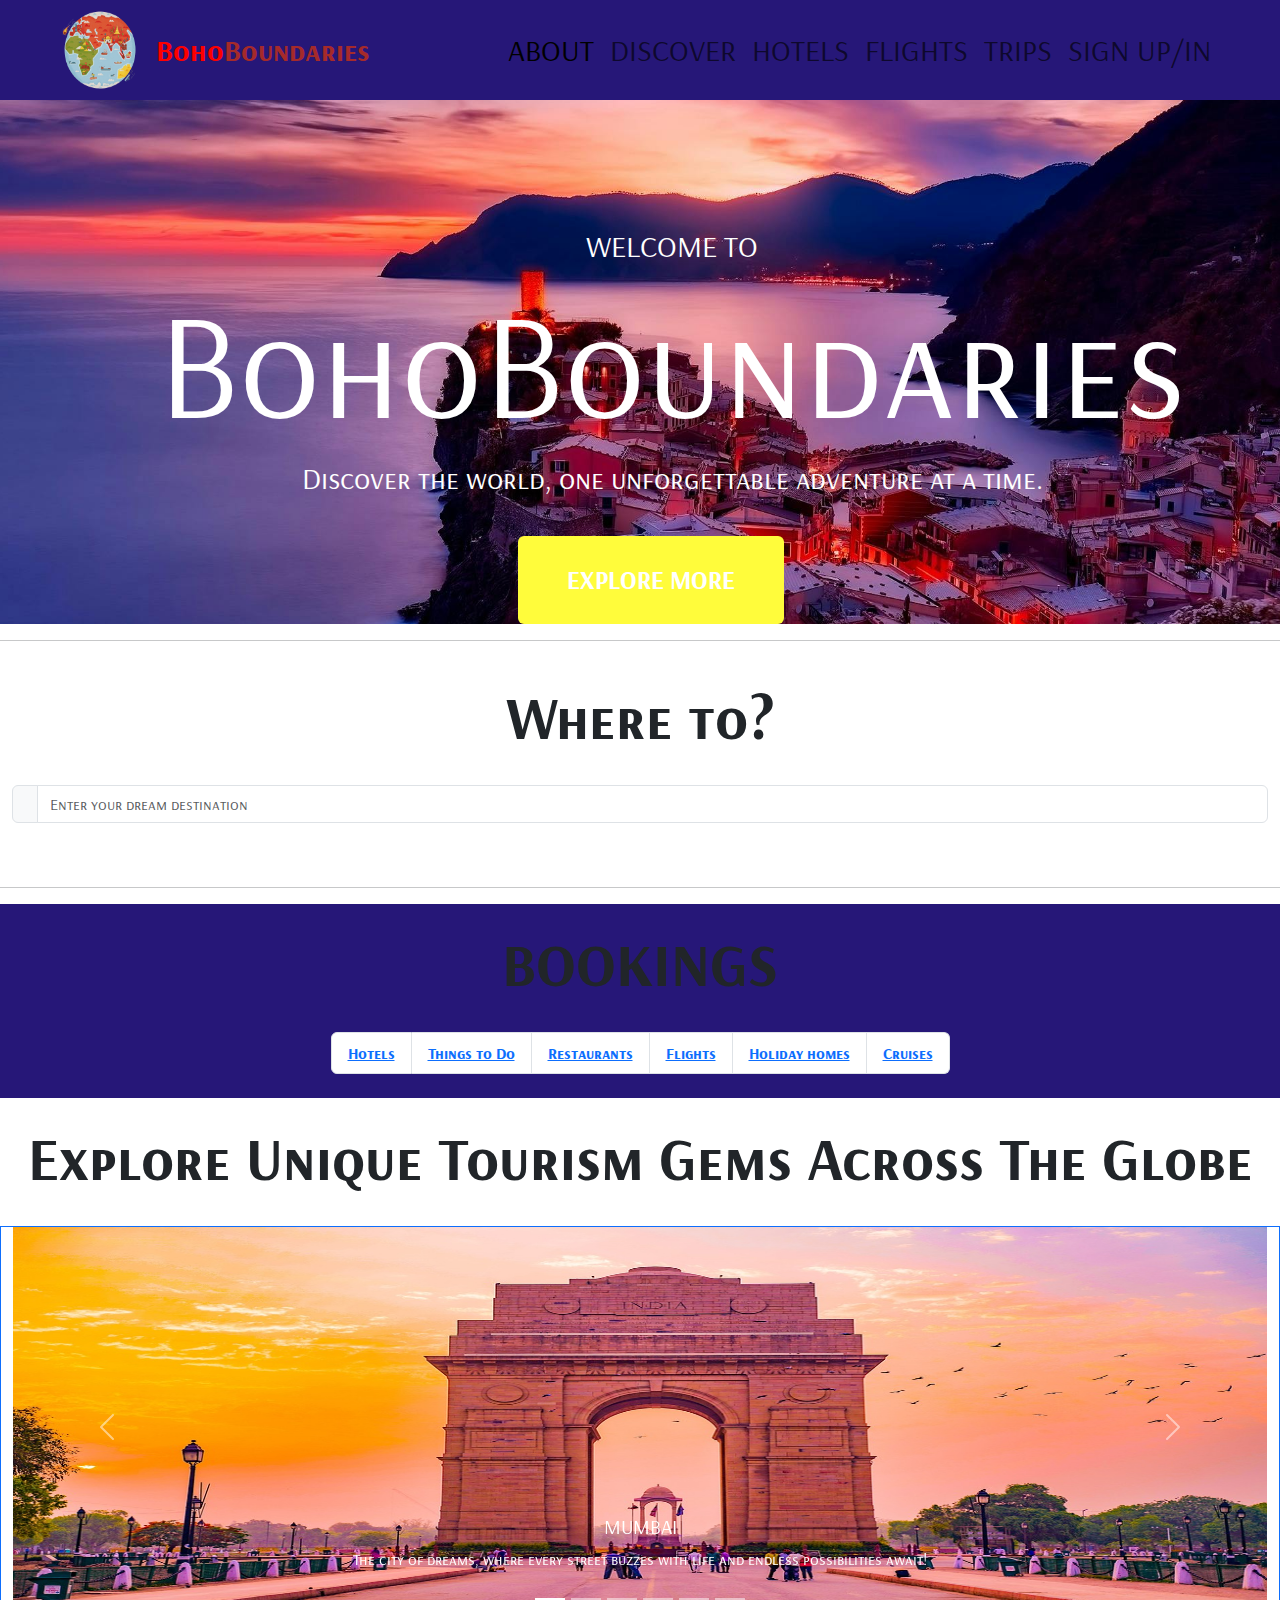
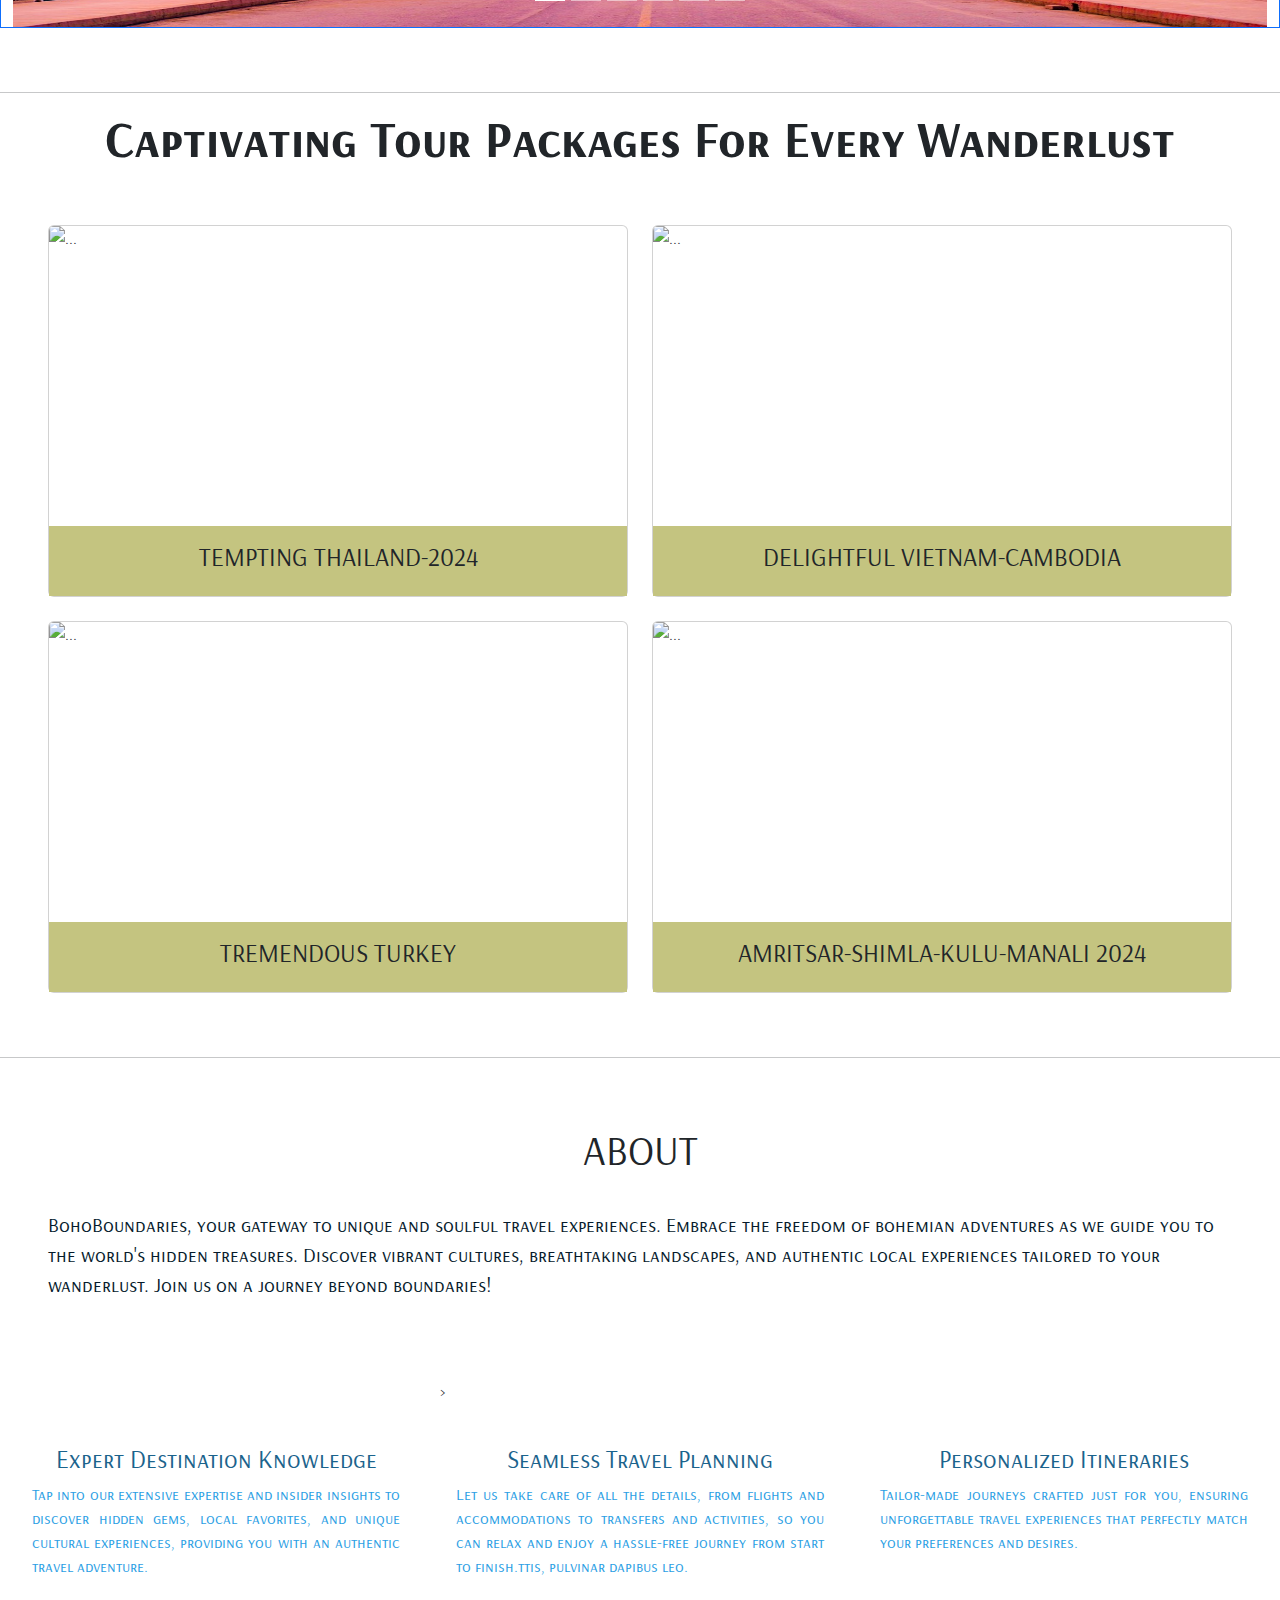
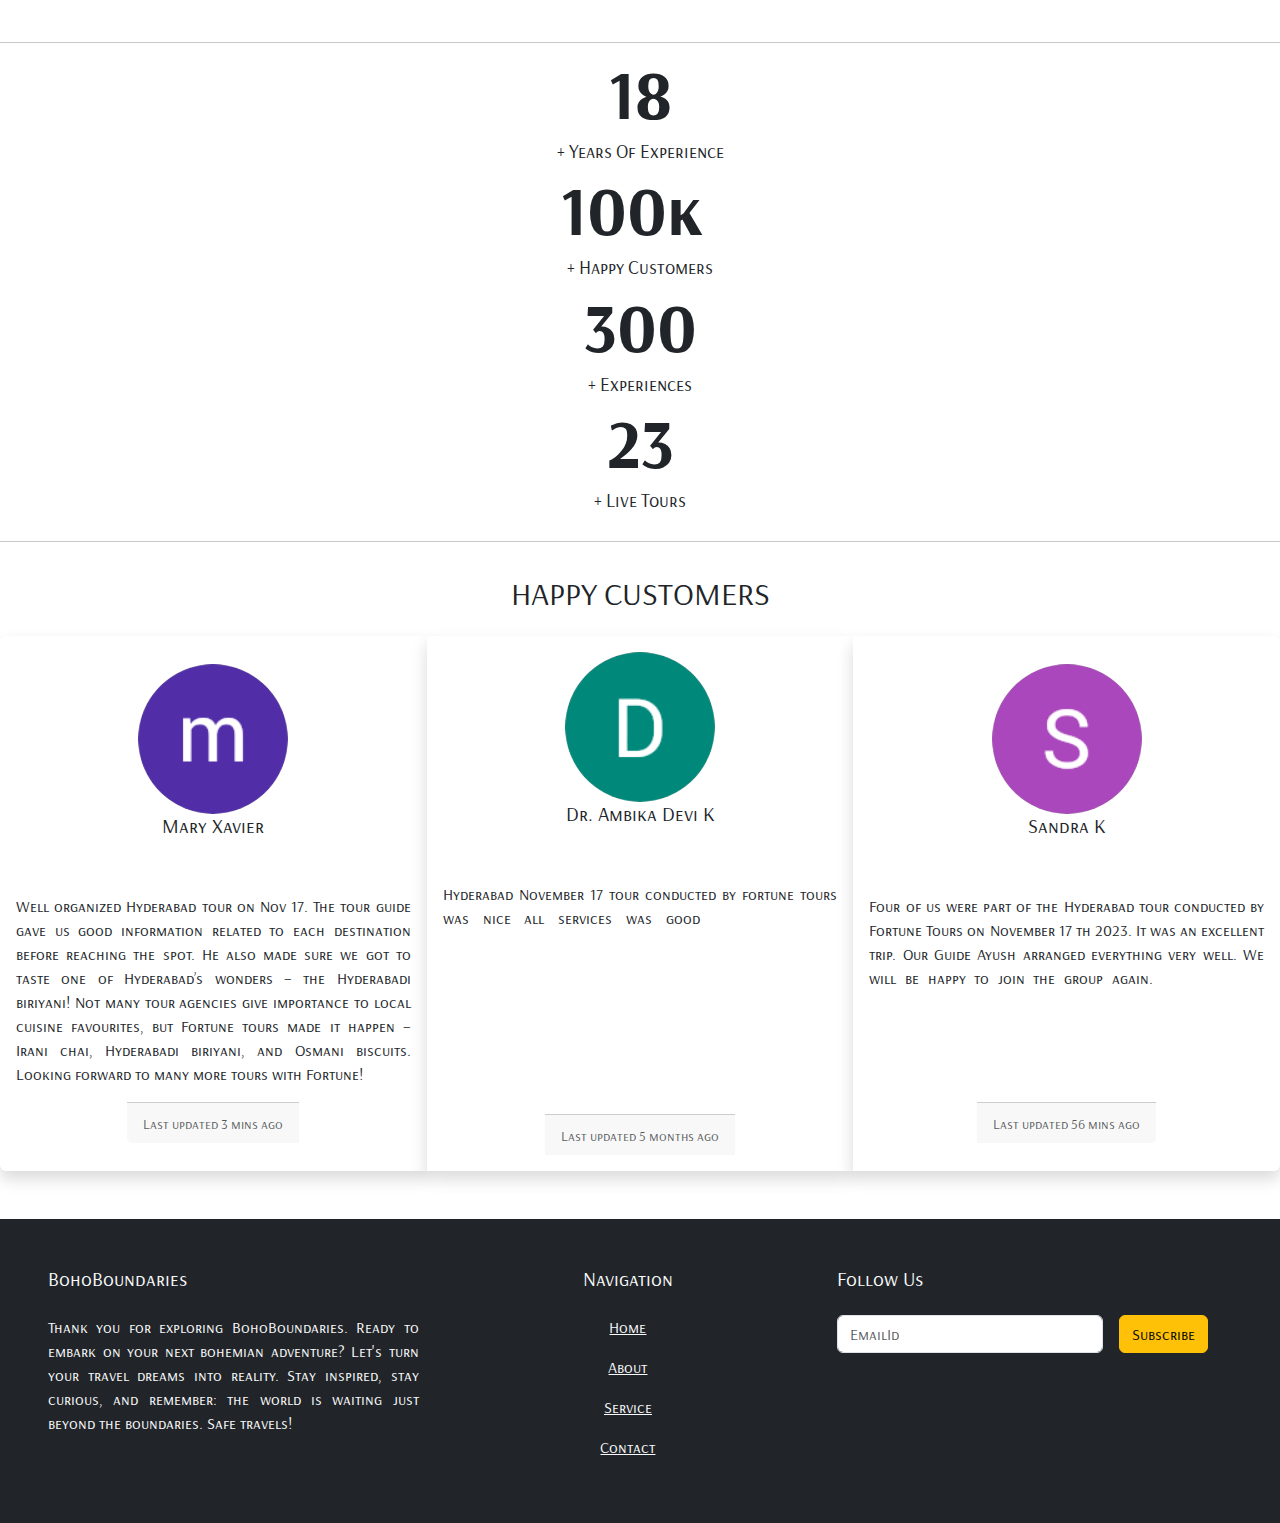
==== index.html @ 8ad917e7 "travelwebsite" ====
<!DOCTYPE html>
<html lang="en">
<head>
    <meta charset="UTF-8">
    <meta name="viewport" content="width=device-width, initial-scale=1.0">
    <title>Boho Boundaries</title>
    <link href="https://cdn.jsdelivr.net/npm/bootstrap@5.3.3/dist/css/bootstrap.min.css" rel="stylesheet" integrity="sha384-QWTKZyjpPEjISv5WaRU9OFeRpok6YctnYmDr5pNlyT2bRjXh0JMhjY6hW+ALEwIH" crossorigin="anonymous">
    <script src="https://cdn.jsdelivr.net/npm/bootstrap@5.3.3/dist/js/bootstrap.bundle.min.js" integrity="sha384-YvpcrYf0tY3lHB60NNkmXc5s9fDVZLESaAA55NDzOxhy9GkcIdslK1eN7N6jIeHz" crossorigin="anonymous"></script>
    <link rel="preconnect" href="https://fonts.googleapis.com">
<link rel="preconnect" href="https://fonts.gstatic.com" crossorigin>
<link href="https://fonts.googleapis.com/css2?family=Arsenal+SC:ital,wght@0,400;0,700;1,400;1,700&family=Kalnia+Glaze:wght@100..700&display=swap" rel="stylesheet">
<link rel="stylesheet" href="https://cdnjs.cloudflare.com/ajax/libs/font-awesome/6.6.0/css/all.min.css" integrity="sha512-Kc323vGBEqzTmouAECnVceyQqyqdsSiqLQISBL29aUW4U/M7pSPA/gEUZQqv1cwx4OnYxTxve5UMg5GT6L4JJg==" crossorigin="anonymous" referrerpolicy="no-referrer" />
    <link rel="stylesheet" href="./style.css">
    <link rel="icon" type="image/x-icon" href="./4-creative-world-map-remake-removebg-preview.png">
</head>
<body>
    <nav id="navbar" style="height: 100px; font-size: 30px; background-color: rgba(25, 10, 112, 0.947); display: flex; justify-content: center;" class="navbar navbar-expand-lg p-5 ml-5">
        <div class="container-fluid">
            <a class="navbar-brand" href="#"><img src="./4-creative-world-map-remake-removebg-preview.png" width="80px" height="80px" alt="no image" id="logo"></a>
          <a class="navbar-brand" href="#"><b style="color: rgb(253, 0, 0); font-size: 30px;">Boho<span style="color: brown;">Boundaries</span></b></a>
          <button class="navbar-toggler" type="button" data-bs-toggle="collapse" data-bs-target="#navbarScroll" aria-controls="navbarScroll" aria-expanded="false" aria-label="Toggle navigation">
            <span class="navbar-toggler-icon"></span>
          </button>
          <div style="color: aliceblue;" class="collapse navbar-collapse" id="navbarScroll">
            <ul class="navbar-nav ms-auto my-2 my-lg-0 navbar-nav-scroll" style="--bs-scroll-height: 100px;">
              <li class="nav-item" style="color: aliceblue;">
                <a class="nav-link active" aria-current="page" href="#">ABOUT</a>
              </li>
              <li class="nav-item">
                <a class="nav-link" href="#">DISCOVER</a>
              </li>
              <li class="nav-item">
                <a class="nav-link" href="#">HOTELS</a>
              </li>
              <li class="nav-item">
                <a class="nav-link" href="#">FLIGHTS</a>
              </li>
              <li class="nav-item">
                <a class="nav-link" href="#">TRIPS</a>
              </li>
              <li class="nav-item">
                <a class="nav-link" href="#">SIGN UP/IN</a>
              </li>
            </ul>
          </div>
        </div>
      </nav>
        <div style="display: flex; justify-content: center;" id="main"><br><br><br><br><br><br><br><br>
            <div id="welcome">
              <h1 style="display: flex; justify-content: center;">WELCOME TO</h1>
               <h2 class="mt-1">BohoBoundaries</h2>
               <h3><p style="font-size: 30px; display: flex; justify-content: center;">Discover the world, one unforgettable adventure at a time.</p></h3><br>
               <button class="btn px-5 py-4" style="border-radius: none; font-size: 25px; color: #ffffff; background-color: #fffc3b;margin-left: 35%;" ><b>EXPLORE MORE</b></button>
            </div> <br><br><br>
      </div><hr>
      <div><br>
        <h1 class="d-flex justify-content-md-center" style="font-size: 60px;"><b>Where to?</b></h1><br>
        <form class="container-fluid">
            <div class="input-group">
              <span class="input-group-text" id="basic-addon1"><i class="fa-solid fa-magnifying-glass"></i></span>
              <input type="text" class="form-control" placeholder="Enter your dream destination" aria-label="Username" aria-describedby="basic-addon1">
            </div>
          </form><br><br>
        </div ><hr>
      <div id="book"><br>
        <h1 class="d-flex justify-content-md-center" style="font-size: 60px; text-decoration: none;"><b>BOOKINGS</b></h1><br>
        <ul class="list-group list-group-horizontal d-flex justify-content-md-center" style="text-decoration: none;">
            <li class="list-group-item" style="text-decoration: none;">
                <i class="fa-solid fa-house"></i><a href="#"><b>  Hotels</b></a>
            </li>
            <li class="list-group-item">
                <i class="fa-solid fa-money-bill"></i><a href="#"><b>  Things to Do</b></a>
            </li>
            <li class="list-group-item">
                <i class="fa-solid fa-utensils"></i><a href="#"><b>  Restaurants</b></a>
            </li>
            <li class="list-group-item">
                <i class="fa-solid fa-plane-circle-check"></i><a href="#"><b>  Flights</b></a>
            </li>
            <li class="list-group-item">
                <i class="fa-solid fa-mug-hot"></i><a href="#"><b>  Holiday homes</b></a>
            </li>
            <li class="list-group-item">
                <i class="fa-solid fa-ship"></i><a href="#"><b>  Cruises</b></a>
            </li>
        </ul>      <br>
      </div>
        <div><br>
            <h1 class="d-flex justify-content-md-center" style="font-size: 60px;"><b>Explore Unique Tourism Gems Across The Globe</b></h1><br>
            <div class="container-fluid border border-primary"> <!-- to remove space we change to ontainer fluid -->
                <div id="carouselExampleCaptions" class="carousel slide" data-bs-ride="carousel">
                  <div class="carousel-indicators">
                    <button type="button" data-bs-target="#carouselExampleCaptions" data-bs-slide-to="0" class="active" aria-current="true" aria-label="Slide 1"></button>
                    <button type="button" data-bs-target="#carouselExampleCaptions" data-bs-slide-to="1" aria-label="Slide 2"></button>
                    <button type="button" data-bs-target="#carouselExampleCaptions" data-bs-slide-to="2" aria-label="Slide 3"></button>
                    <button type="button" data-bs-target="#carouselExampleCaptions" data-bs-slide-to="3" aria-label="Slide 4"></button>
                    <button type="button" data-bs-target="#carouselExampleCaptions" data-bs-slide-to="4" aria-label="Slide 5"></button>
                    <button type="button" data-bs-target="#carouselExampleCaptions" data-bs-slide-to="5" aria-label="Slide 1"></button>
                  </div>
                  <div class="carousel-inner">
                    <div class="carousel-item active">
                      <img src="./nyc.jpg"  alt="no image" width="100%" height="400px">
                      <div class="carousel-caption d-none d-md-block">
                        <h5>NEW YORK CITY</h5>
                        <p>The city that never sleeps, where dreams come true and every street has a story. Explore the iconic skyline, vibrant neighborhoods, and endless possibilities!</p>
                      </div>
                    </div>
                    <div class="carousel-item active">
                        <img src="./taj.jpg"  alt="no image" width="100%" height="400px">
                        <div class="carousel-caption d-none d-md-block">
                          <h5>DELHI</h5>
                          <p>Where history meets modernity, and every corner tells a timeless tale!</p>
                        </div>
                      </div>
                      <div class="carousel-item active">
                        <img src="./gate.jpg"  alt="no image" width="100%" height="400px">
                        <div class="carousel-caption d-none d-md-block">
                          <h5>MUMBAI</h5>
                          <p>The city of dreams, where every street buzzes with life and endless possibilities await!</p>
                        </div>
                      </div>
                    <div class="carousel-item">
                      <img src="./pppp.jpg"  alt="no image" width="100%" height="400px">
                      <div class="carousel-caption d-none d-md-block">
                        <h5>PARIS</h5>
                        <p>The City of Light, where romance, art, and history blend seamlessly. Stroll along the Seine, marvel at iconic landmarks, and savor the charm of every cobblestone street.</p>
                      </div>
                    </div>
                    <div class="carousel-item">
                      <img src="./syyy.webp"  alt="no image" width="100%" height="400px">
                      <div class="carousel-caption d-none d-md-block">
                        <h5>SYDNEY</h5>
                        <p>Where stunning harbor views meet iconic landmarks. Dive into the vibrant culture, pristine beaches, and unforgettable adventures in Australia's dazzling gem!</p>
                      </div>
                    </div>
                  </div>
                  <button class="carousel-control-prev" type="button" data-bs-target="#carouselExampleCaptions" data-bs-slide="prev">
                    <span class="carousel-control-prev-icon" aria-hidden="true"></span>
                    <span class="visually-hidden">Previous</span>
                  </button>
                  <button class="carousel-control-next" type="button" data-bs-target="#carouselExampleCaptions" data-bs-slide="next">
                    <span class="carousel-control-next-icon" aria-hidden="true"></span>
                    <span class="visually-hidden">Next</span>
                  </button>
                </div>
               </div>

        </div><br><br><hr>
        <div>
            <h1 class="d-flex justify-content-md-center" style="font-size: 50px;"><b>Captivating Tour Packages For Every Wanderlust</b></h1>
            <div class="row row-cols-1 row-cols-md-2 g-4 p-5">
                <div class="col">
                  <div class="card">
                    <img src="https://www.travelandleisure.com/thmb/nDDNqO2EctQhiIfZrxeXTF47zhE=/1500x0/filters:no_upscale():max_bytes(150000):strip_icc()/TAL-koh-phi-phi-PLACESTHAILAND1023-09b9d347b3cd4844b4ae19e4e06a9a6d.jpg"  width="100%" height="300px" class="card-img-top" alt="...">
                    <div class="card-body">
                      <h5 class="card-title">TEMPTING THAILAND-2024</h5>
                    </div>
                  </div>
                </div>
                <div class="col">
                  <div class="card">
                    <img src="https://lp-cms-production.imgix.net/2021-04/shutterstockRF_1019924119.jpg"  width="100%" height="300px" class="card-img-top" alt="...">
                    <div class="card-body">
                      <h5 class="card-title">DELIGHTFUL VIETNAM-CAMBODIA</h5>
                      
                    </div>
                  </div>
                </div>
                <div class="col">
                  <div class="card">
                    <img src="https://static.toiimg.com/thumb/msid-102933784,width-748,height-499,resizemode=4,imgsize-149868/.jpg"  width="100%" height="300px" class="card-img-top" alt="...">
                    <div class="card-body">
                      <h5 class="card-title">TREMENDOUS TURKEY</h5>
                    </div>
                  </div>
                </div>
                <div class="col">
                  <div class="card">
                    <img src="https://bharatjourneys.com/wp-content/uploads/2023/02/image-shim-manali.jpg" 
                    width="100%" height="300px" class="card-img-top" alt="...">
                    <div class="card-body">
                      <h5 class="card-title">AMRITSAR-SHIMLA-KULU-MANALI 2024</h5>
                      
                    </div>
                  </div>
                </div>
              </div>
        </div><hr>
        <!-- <div id="us" class="p-5">
            <p style="text-align: justify; font-size: 20px;"><span style="color: rgb(255, 0, 0);font-size: 50px">BohoBoundaries</span>, your gateway to unique and soulful travel experiences. Embrace the freedom of bohemian adventures as we guide you to the world's hidden treasures. Discover vibrant cultures, breathtaking landscapes, and authentic local experiences tailored to your wanderlust. Join us on a journey beyond boundaries!</p>
        </div> -->
        <div class="container-dark d-flex justify-content-center align-items-center">
            <div class="row p-5" id="about">
              <h1 class="mt-1 d-flex justify-content-center align-items-center">ABOUT</h1>
              <div id="hr" class="mt-1"></div>
              <p class="mt-4 d-flex justify-content-center align-items-center" style="font-size: 20px; color: #061b2c;">BohoBoundaries</span>, your gateway to unique and soulful travel experiences. Embrace the freedom of bohemian adventures as we guide you to the world's hidden treasures. Discover vibrant cultures, breathtaking landscapes, and authentic local experiences tailored to your wanderlust. Join us on a journey beyond boundaries!</p><br><br>
            </div>
          </div>
        </div>
        <div>
            <div class="row row-cols-1 row-cols-md-3 g-4 p-3">
                <div class="col">
                  <div class="card h-100" style="border: none;">
                    <i class="fa-solid fa-book fa-2xl" style="color: #74C0FC; display: flex;justify-content: center;"></i><br><br>
                    <div class="card-bodyy p-3">
                      <h5 class="card-titlee">Expert Destination Knowledge</h5>
                      <p class="card-textt">Tap into our extensive expertise and insider insights to discover hidden gems, local favorites, and unique cultural experiences, providing you with an authentic travel adventure.                      </p>
                    </div>
                  </div>
                </div>
                <div class="col">
                  <div class="card h-100" style="border: none;">
                    <i class="fa-solid fa-pencil fa-2xl" style="display: flex;justify-content: center; color: #74C0FC;"></i>><br><br>
                    <div class="card-bodyy p-3">
                      <h5 class="card-titlee">Seamless Travel Planning</h5>
                      <p class="card-textt">Let us take care of all the details, from flights and accommodations to transfers and activities, so you can relax and enjoy a hassle-free journey from start to finish.ttis, pulvinar dapibus leo.</p>
                    </div>
                  </div>
                </div>
                <div class="col">
                  <div class="card h-100" style="border: none;">
                    <i class="fa-regular fa-star fa-2xl" style="display: flex;justify-content: center; color: #74C0FC;"></i><br><br>
                    <div class="card-bodyy p-3">
                      <h5 class="card-titlee">Personalized Itineraries</h5>
                      <p class="card-textt">Tailor-made journeys crafted just for you, ensuring unforgettable travel experiences that perfectly match your preferences and desires.                      </p>
                    </div>
                  </div>
                </div>
              </div>
        </div><hr>
    <!--  -->
    <section style="display: block;text-align: left;" class="elementor-section elementor-top-section elementor-element elementor-element-547d1958 elementor-section-full_width elementor-section-height-default elementor-section-height-default animated fadeIn" data-id="547d1958" data-element_type="section" data-settings="{&quot;background_background&quot;:&quot;classic&quot;,&quot;animation&quot;:&quot;fadeIn&quot;}">
        <div class="elementor-background-overlay"></div>
        <div class="elementor-container elementor-column-gap-default">
<div class="elementor-column elementor-col-25 elementor-top-column elementor-element elementor-element-397b9039" data-id="397b9039" data-element_type="column">
<div class="elementor-widget-wrap elementor-element-populated">
            <div class="elementor-element elementor-element-5289022d elementor-widget elementor-widget-counter" data-id="5289022d" data-element_type="widget" data-widget_type="counter.default">
<div class="elementor-widget-container">
<style>/*! elementor - v3.12.2 - 23-04-2023 */
.elementor-counter .elementor-counter-number-wrapper{display:flex;font-size:69px;font-weight:600;line-height:1}.elementor-counter .elementor-counter-number-prefix,.elementor-counter .elementor-counter-number-suffix{flex-grow:1;white-space:pre-wrap}.elementor-counter .elementor-counter-number-prefix{text-align:right}.elementor-counter .elementor-counter-number-suffix{text-align:left}.elementor-counter .elementor-counter-title{text-align:center;font-size:19px;font-weight:400;line-height:2.5}</style>		<div class="elementor-counter">
<div class="elementor-counter-number-wrapper">
<span class="elementor-counter-number-prefix"></span>
<span class="elementor-counter-number" data-duration="2000" data-to-value="18" data-from-value="0" data-delimiter=",">18</span>
<span class="elementor-counter-number-suffix"></span>
</div>
        <div class="elementor-counter-title"> + Years Of Experience</div>
</div>
</div>
</div>
</div>
</div>
<div class="elementor-column elementor-col-25 elementor-top-column elementor-element elementor-element-2569a2c6" data-id="2569a2c6" data-element_type="column">
<div class="elementor-widget-wrap elementor-element-populated">
            <div class="elementor-element elementor-element-1f5753e9 elementor-widget elementor-widget-counter" data-id="1f5753e9" data-element_type="widget" data-widget_type="counter.default">
<div class="elementor-widget-container">
<div class="elementor-counter">
<div class="elementor-counter-number-wrapper">
<span class="elementor-counter-number-prefix"></span>
<span class="elementor-counter-number" data-duration="2000" data-to-value="100" data-from-value="0" data-delimiter=",">100</span>
<span class="elementor-counter-number-suffix">k </span>
</div>
        <div class="elementor-counter-title">+ Happy Customers</div>
</div>
</div>
</div>
</div>
</div>
<div class="elementor-column elementor-col-25 elementor-top-column elementor-element elementor-element-59760e5c" data-id="59760e5c" data-element_type="column">
<div class="elementor-widget-wrap elementor-element-populated">
            <div class="elementor-element elementor-element-2983e9ac elementor-widget elementor-widget-counter" data-id="2983e9ac" data-element_type="widget" data-widget_type="counter.default">
<div class="elementor-widget-container">
<div class="elementor-counter">
<div class="elementor-counter-number-wrapper">
<span class="elementor-counter-number-prefix"></span>
<span class="elementor-counter-number" data-duration="2000" data-to-value="300" data-from-value="0" data-delimiter=",">300</span>
<span class="elementor-counter-number-suffix"></span>
</div>
        <div class="elementor-counter-title">+ Experiences</div>
</div>
</div>
</div>
</div>
</div>
<div class="elementor-column elementor-col-25 elementor-top-column elementor-element elementor-element-aa833bf" data-id="aa833bf" data-element_type="column">
<div class="elementor-widget-wrap elementor-element-populated">
            <div class="elementor-element elementor-element-6d8680a elementor-widget elementor-widget-counter" data-id="6d8680a" data-element_type="widget" data-widget_type="counter.default">
<div class="elementor-widget-container">
<div class="elementor-counter">
<div class="elementor-counter-number-wrapper">
<span class="elementor-counter-number-prefix"></span>
<span class="elementor-counter-number" data-duration="2000" data-to-value="23" data-from-value="0" data-delimiter=",">23</span>
<span class="elementor-counter-number-suffix"></span>
</div>
        <div class="elementor-counter-title">+ Live Tours</div>
</div>
</div>
</div>
</div>
</div>
        </div>
</section>
<div></div><hr>
<h2 class="elementor-heading-title elementor-size-default d-flex justify-content-md-center p-3">HAPPY CUSTOMERS</h2>		</div>
<div class="card-group">
    <div class="card shadow d-flex justify-content-center align-items-center p-3" style="border: none;">
      <img src="./unnamed(2).png" class=" rounded-circle" alt="no image" width="150px" height="150px" class="card-img-top" alt="...">
      <div class="card-bodyyy">
        <h5 class="card-titleee d-flex justify-content-center align-items-center">Mary Xavier</h5><br>
        <div class="d-flex justify-content-center align-items-center">
            <span class="fa fa-star fa-xl checked"></span>
            <span class="fa fa-star fa-xl checked"></span>
            <span class="fa fa-star fa-xl checked"></span>
            <span class="fa fa-star fa-xl checked"></span>
            <span class="fa fa-star fa-xl checked"></span>
        </div><br>
        <p class="card-texttt">Well organized Hyderabad tour on Nov 17. The tour guide gave us good information related to each destination before reaching the spot. He also made sure we got to taste one of Hyderabad’s wonders – the Hyderabadi biriyani! Not many tour agencies give importance to local cuisine favourites, but Fortune tours made it happen – Irani chai, Hyderabadi biriyani, and Osmani biscuits. Looking forward to many more tours with Fortune!</p>
      </div>
      <div class="card-footer">
        <small class="text-body-secondary">Last updated 3 mins ago</small>
      </div>
    </div>
    <div class="card shadow d-flex justify-content-center align-items-center p-3" style="border: none;">
        <img src="./unnamed(5).png" class=" rounded-circle" alt="no image" width="150px" height="150px" class="card-img-top" alt="...">
      <div class="card-bodyyy">
        <h5 class="card-titleee d-flex justify-content-center align-items-center">Dr. Ambika Devi K</h5><br>
        <div class="d-flex justify-content-center align-items-center">
            <span class="fa fa-star fa-xl checked"></span>
            <span class="fa fa-star fa-xl checked"></span>
            <span class="fa fa-star fa-xl checked"></span>
            <span class="fa fa-star fa-xl checked"></span>
            <span class="fa fa-star fa-xl "></span>
        </div><br>
        <p class="card-texttt">Hyderabad November 17 tour conducted by fortune tours was nice all services was good <span style="color: white;"> related to each destination before reaching the spot. He also made sure we got to taste one of Hyderabad’s wonders – the Hyderabadi biriyani! Not many tour agencies give importance to local cuisine favourites, but Fortune tours made it happen – Irani chai, Hyderabadi biriyani, and Osmani biscuits. Looking forward to many more tours with Fortune!</span></p>
      </div>
      <div class="card-footer">
        <small class="text-body-secondary">Last updated 5 months ago</small>
      </div>
    </div>
    <div class="card shadow d-flex justify-content-center align-items-center p-3" style="border: none;" >
        <img src="./unnamed(7).png" class=" rounded-circle" alt="no image" width="150px" height="150px" class="card-img-top" alt="...">
      <div class="card-bodyyy">
        <h5 class="card-titleee d-flex justify-content-center align-items-center">Sandra K</h5><br>
        <div class="d-flex justify-content-center align-items-center">
            <span class="fa fa-star fa-xl checked"></span>
            <span class="fa fa-star fa-xl checked"></span>
            <span class="fa fa-star fa-xl checked"></span>
            <span class="fa fa-star fa-xl checked"></span>
            <span class="fa fa-star fa-xl checked"></span>
        </div><br>
        <p>Four of us were part of the Hyderabad tour conducted by Fortune Tours on November 17 th 2023. It was an excellent trip. Our Guide Ayush arranged everything very well. We will be happy to join the group again.<span style="color: white;">  of Hyderabad’s jllhgnmm,, wonders – the Hyderabadi biriyani! Not manyvhhfgrbnhgnmmkklkkkkk tour kkkhgkkkkkkkkkkkkkagenciennnnnns give mmmmmmimportance </span></p>
      </div>
      <div class="card-footer">
        <small class="text-body-secondary">Last updated 56 mins ago</small>
      </div>
    </div>
  </div>
  <footer class="bg-dark mt-5 p-5 text-light">
    <div class="row w-100">
      <div class="col-4 ">
        <h5>BohoBoundaries</h5>
        <p style="text-align: justify;" class="mt-4">Thank you for exploring BohoBoundaries. Ready to embark on your next bohemian adventure? Let's turn your travel dreams into reality. Stay inspired, stay curious, and remember: the world is waiting just beyond the boundaries. Safe travels!</p>
      </div>
      <div class="col-md-4 justify-content-center d-md-flex"> 
        <div>
          <h5 class="mt-5 mt-md-0">Navigation</h5>
          <p class="mt-4 text-center"><a href="" class="text-light">Home</a></p>
          <p class="text-center"><a href=""class="text-light">About</a></p>
          <p class="text-center"><a href=""class="text-light">Service</a></p>
          <p class="text-center"><a href=""class="text-light">Contact</a></p> 
        </div>                                 
      </div>
      <div class="col-md-4">
        <h5 class="mt-5 mt-md-0">Follow Us</h5>
        <div class="d-flex mt-4">
          <input type="email" placeholder="EmailId" class="form-control w-75">
          <button class="btn btn-warning ms-3">Subscribe</button>
        </div>
        <div class="d-flex mt-4 justify-content-around">  <!-- from bootstrap to align with spaces -->
          <i class="fa-brands fa-facebook-f fa-2x"></i>
        <i class="fa-brands fa-instagram fa-2x"></i>
        <i class="fa-brands fa-x-twitter fa-2x"></i>
        </div>
      </div>

    </div>
   </footer>
</body>
</html>
---- style.css ----
:root{
    --x:yellow /* to give theme */
}
#navbar{
    justify-content: space-between;
    align-items: center;
}
@media(max-width:600px){
    #welcome h1{
        font-size: 20px;
    }
    #welcome h2{
        font-size: 50px;
    }
    #welcome h3{
        font-size: 50px;
    }
    .nav-item{
        display: block;
        width: 100%;
    }
    .nav-item li{
        display: none;
    }
    #main{
        display: none;
    }
    #welcome{
        display: none;
    }
    #input-group{
        display: none;
    }
    .list-group-item{
        display: block;
        width: 100%;
    }
    #us{
        display: block;
        width: 100%;
    }

}
*{
    font-family: "Arsenal SC", sans-serif;
    margin: 0px;
    padding: 0px;
}
#main{
    background-image: url(./pexels-pixabay-531602.jpg);
    /* height: 100vh; */
    background-repeat: no-repeat;
    background-size: cover;
    background-position: center;
    background-attachment: fixed;
    
}
#welcome{
    padding-top: 10%;
    padding-left: 5%;
}
#welcome h1{
    color: white;
    font-size: 30px;
}
#welcome h2{
    color: white;
    font-size: 150px;
}
#welcome h3{
    color: white;
    font-size: 100px;
}
.card-title{
    font-size: 25px;
    text-align: center;
}
.card-body{
    background-color: rgb(196, 196, 128);
}
#book{
    background-color:  rgba(25, 10, 112, 0.947);
}
#us{
    display: flex;
    justify-content: center;
    

}
.card-titlee{
    font-size: 25px;
    text-align: center;
}
.card-bodyy{
    background-color: rgb(255, 255, 255);
    text-align: justify; 
}
.card-titlee{
    color: #1b638c;
}
.card-textt{
    color: #2ca0e4;
}
.card-bodyyy{
    background-color: rgb(255, 255, 255);
    text-align: justify; 
}
.ti-star f{
    color: #ffc800;
}
.checked{
    color: orange;
}
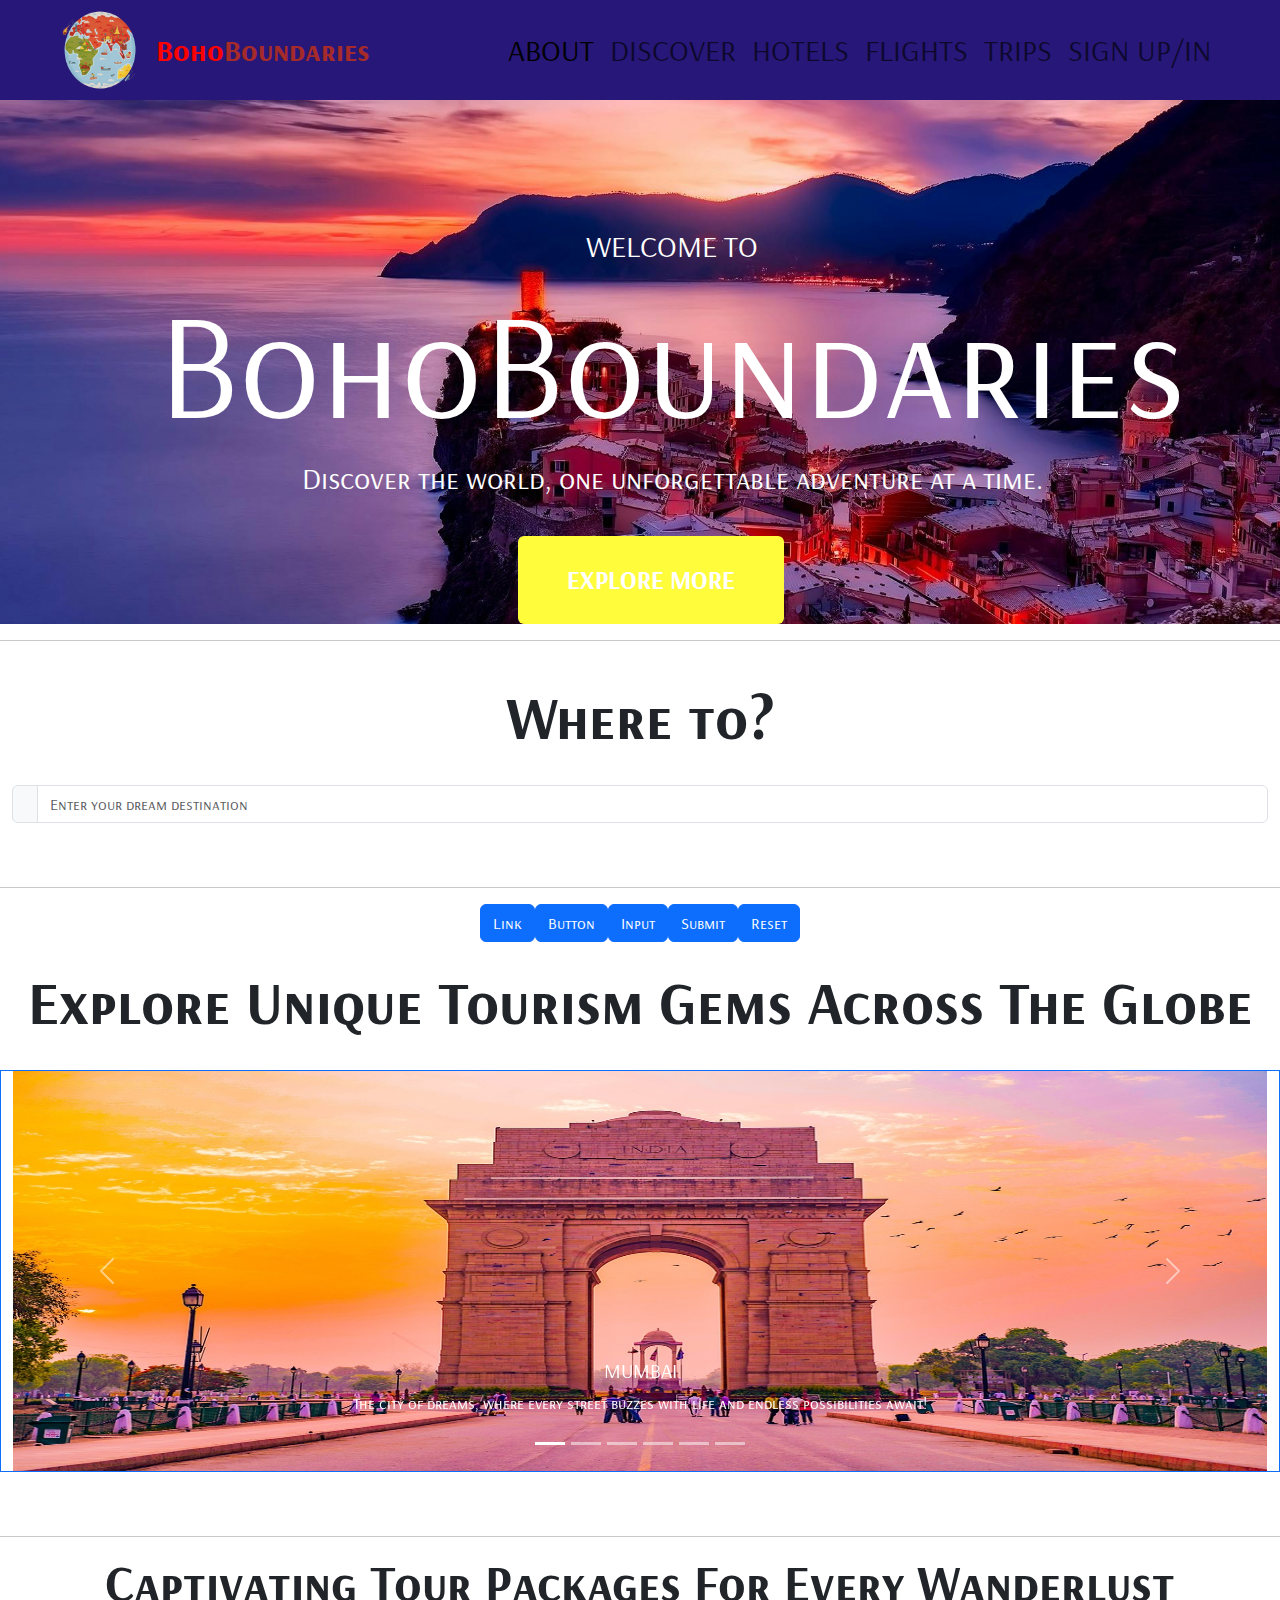
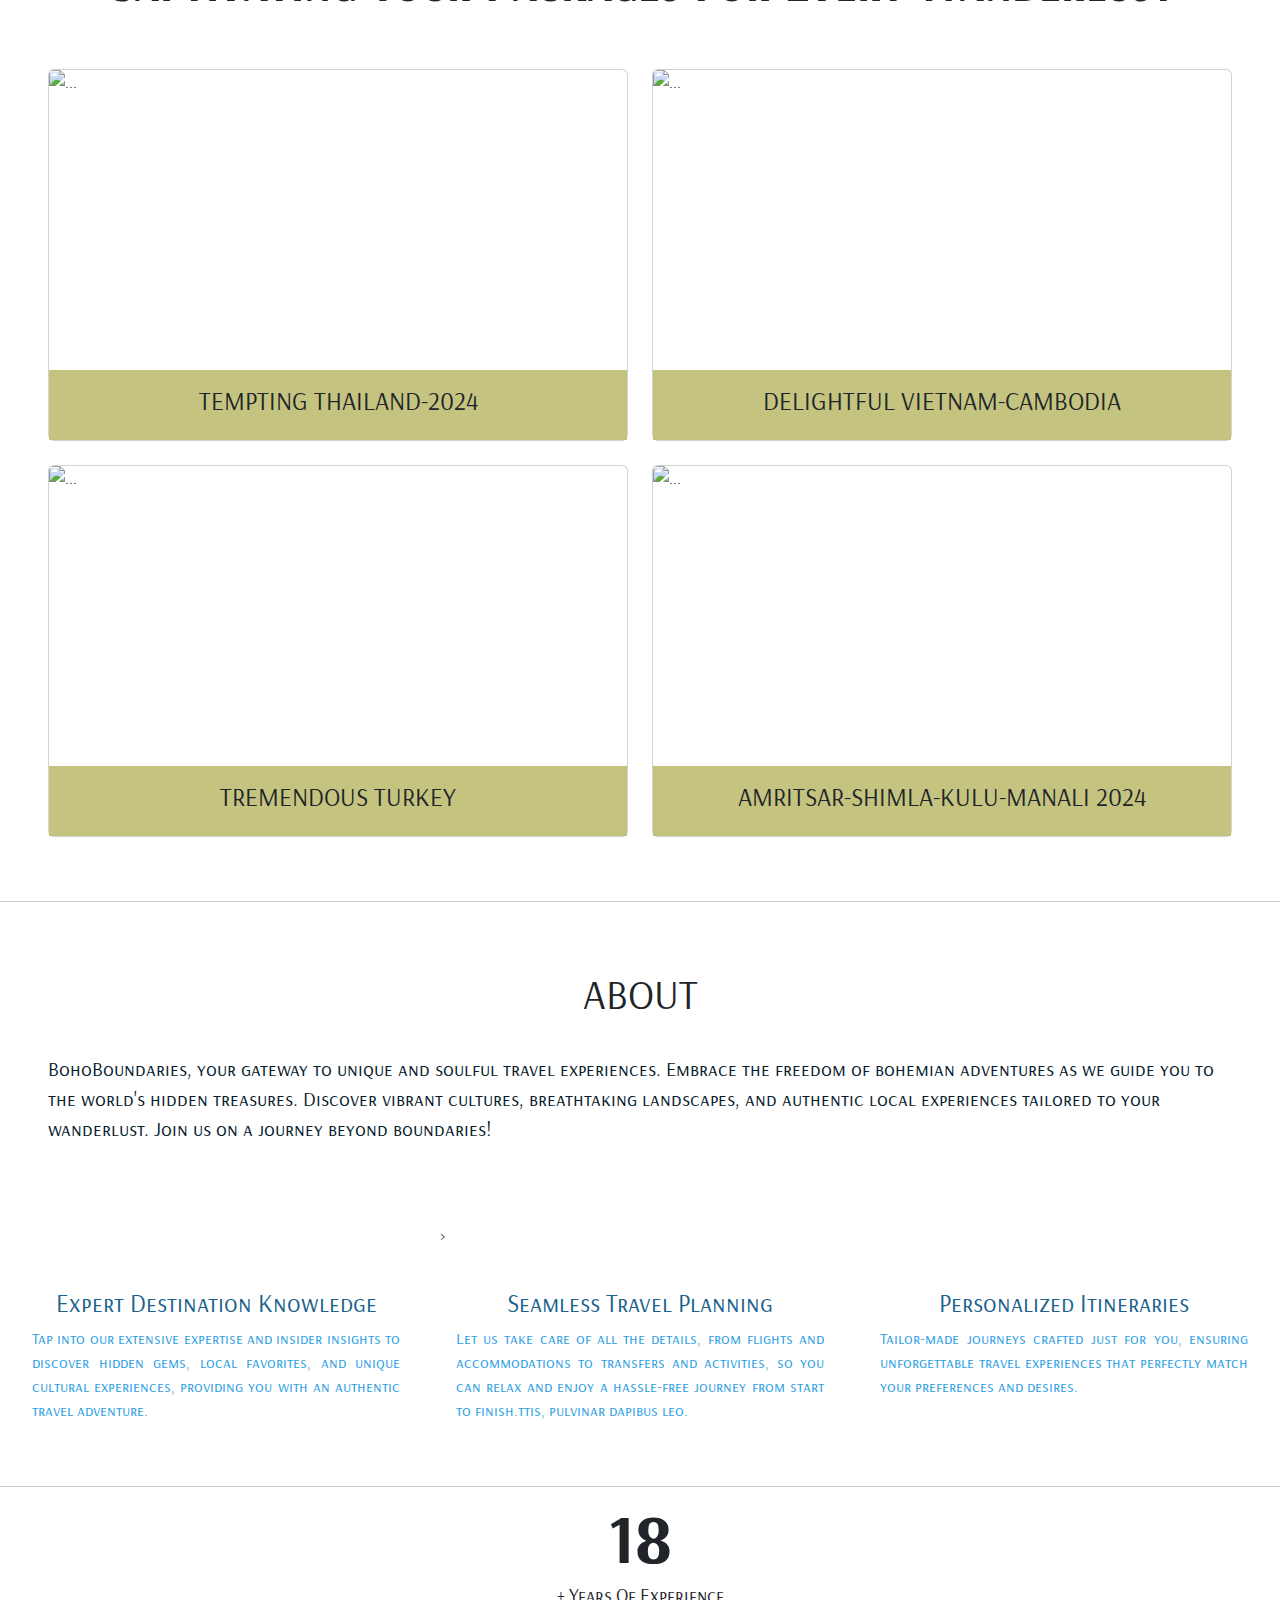
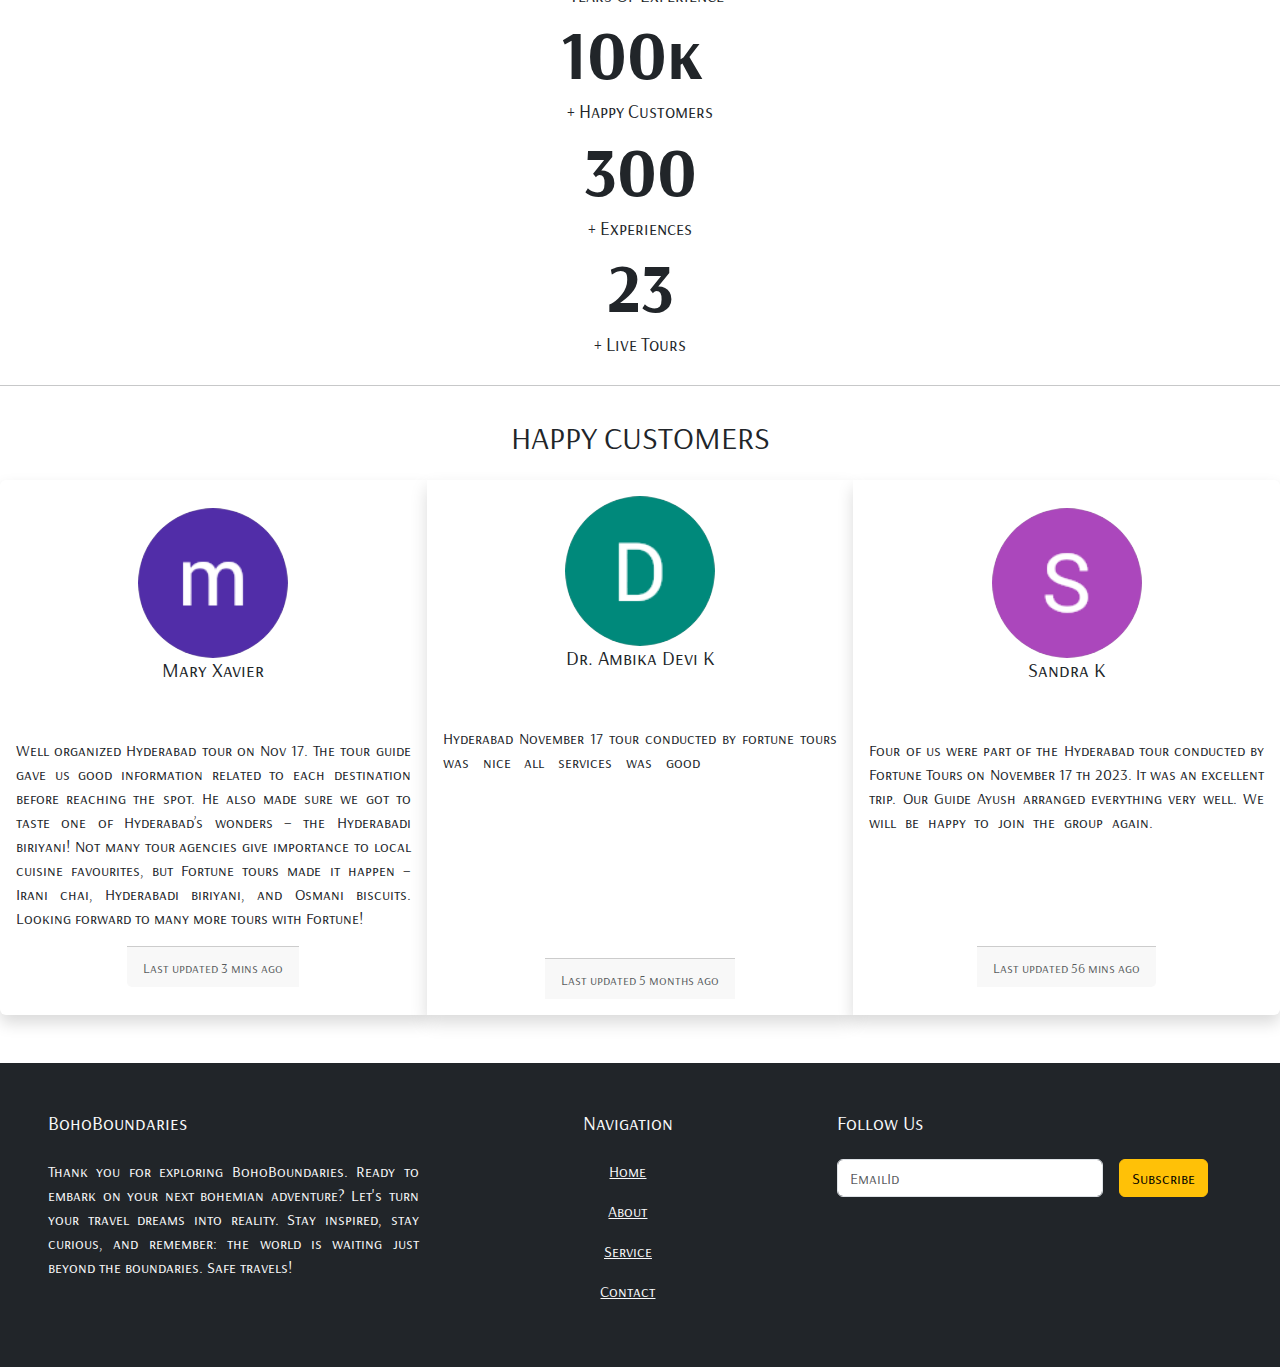
==== commit deb88d54: "travelwebsite" ====
--- a/index.html
+++ b/index.html
@@ -62,7 +62,14 @@
             </div>
           </form><br><br>
         </div ><hr>
-      <div id="book"><br>
+        <div style="display: flex;justify-content: center;">
+            <a class="btn btn-primary" href="#" role="button">Link</a>
+<button class="btn btn-primary" type="submit">Button</button>
+<input class="btn btn-primary" type="button" value="Input">
+<input class="btn btn-primary" type="submit" value="Submit">
+<input class="btn btn-primary" type="reset" value="Reset">
+        </div>
+      <!-- <div class="book"><br>
         <h1 class="d-flex justify-content-md-center" style="font-size: 60px; text-decoration: none;"><b>BOOKINGS</b></h1><br>
         <ul class="list-group list-group-horizontal d-flex justify-content-md-center" style="text-decoration: none;">
             <li class="list-group-item" style="text-decoration: none;">
@@ -84,7 +91,7 @@
                 <i class="fa-solid fa-ship"></i><a href="#"><b>  Cruises</b></a>
             </li>
         </ul>      <br>
-      </div>
+      </div> -->
         <div><br>
             <h1 class="d-flex justify-content-md-center" style="font-size: 60px;"><b>Explore Unique Tourism Gems Across The Globe</b></h1><br>
             <div class="container-fluid border border-primary"> <!-- to remove space we change to ontainer fluid -->
--- a/style.css
+++ b/style.css
@@ -5,7 +5,7 @@
     justify-content: space-between;
     align-items: center;
 }
-@media(max-width:600px){
+@media(max-width:992px){
     #welcome h1{
         font-size: 20px;
     }
@@ -31,9 +31,8 @@
     #input-group{
         display: none;
     }
-    .list-group-item{
-        display: block;
-        width: 100%;
+    .book li{
+       display: none;
     }
     #us{
         display: block;
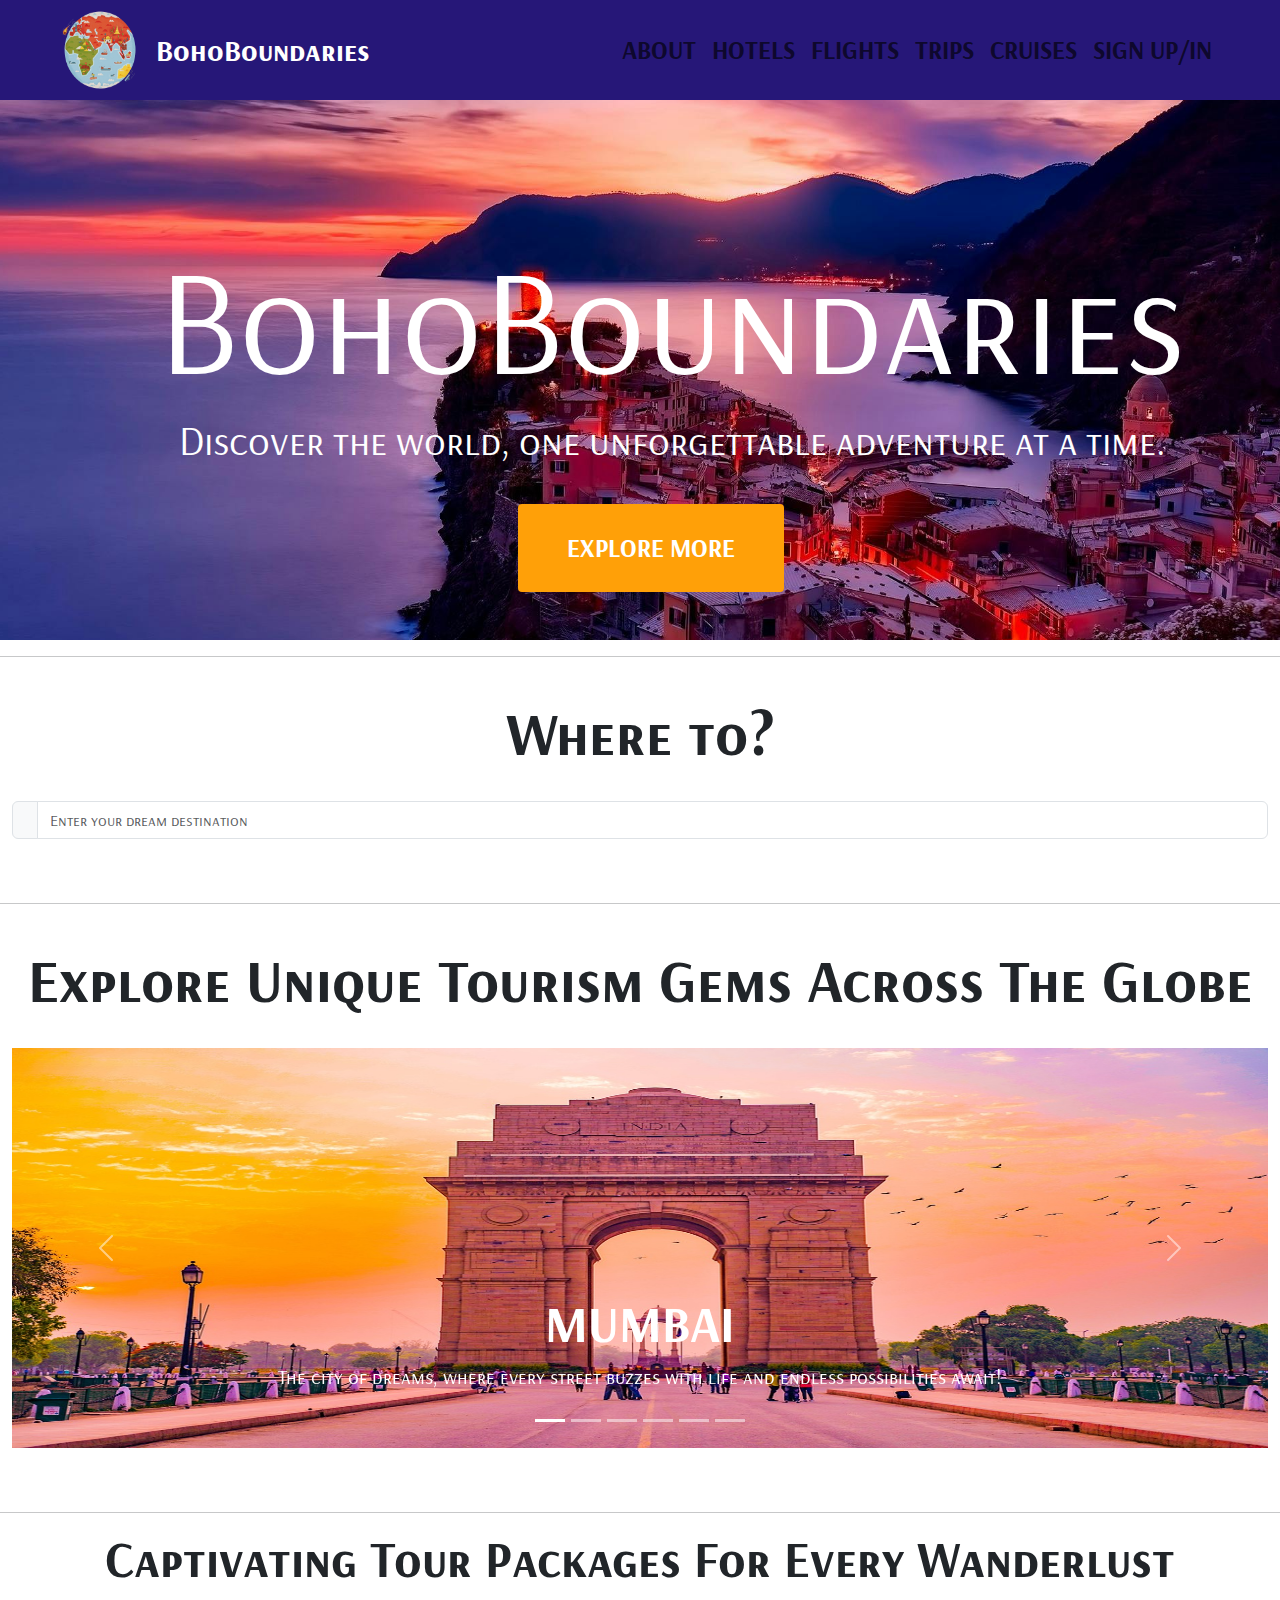
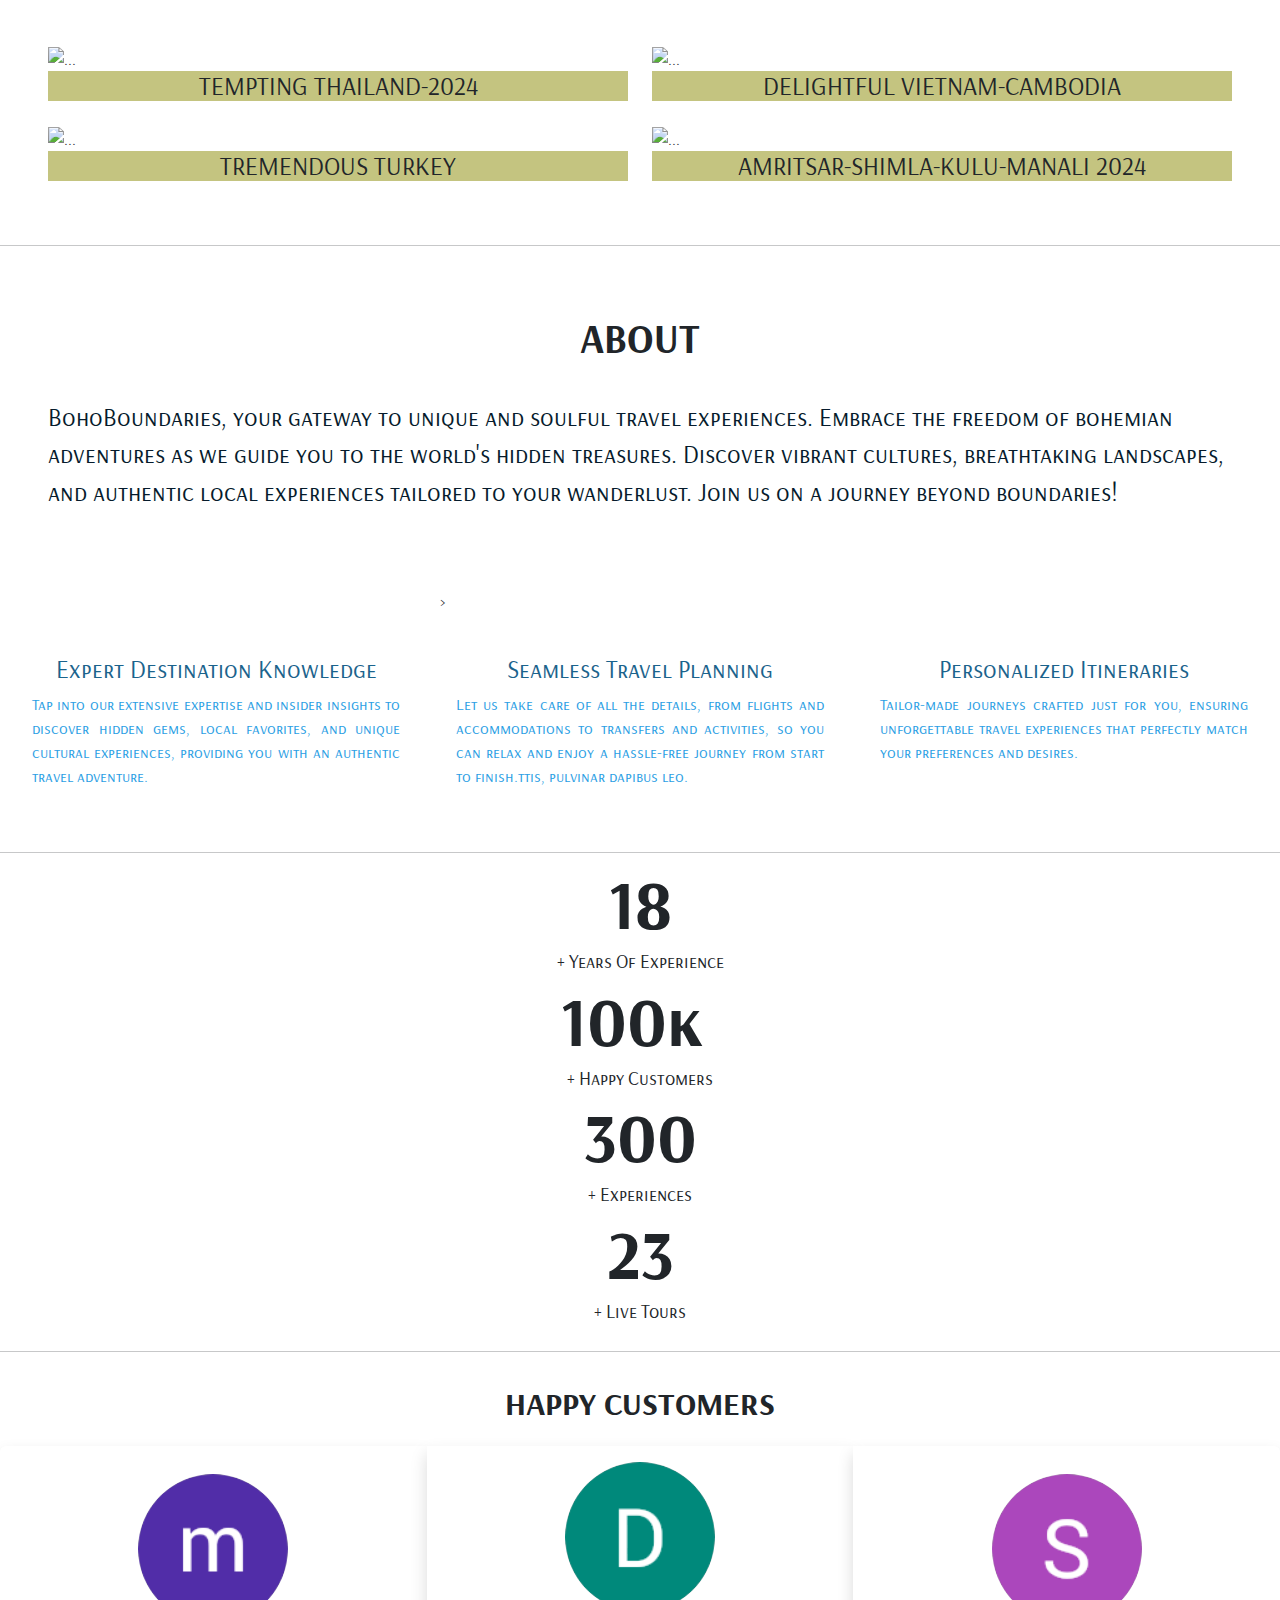
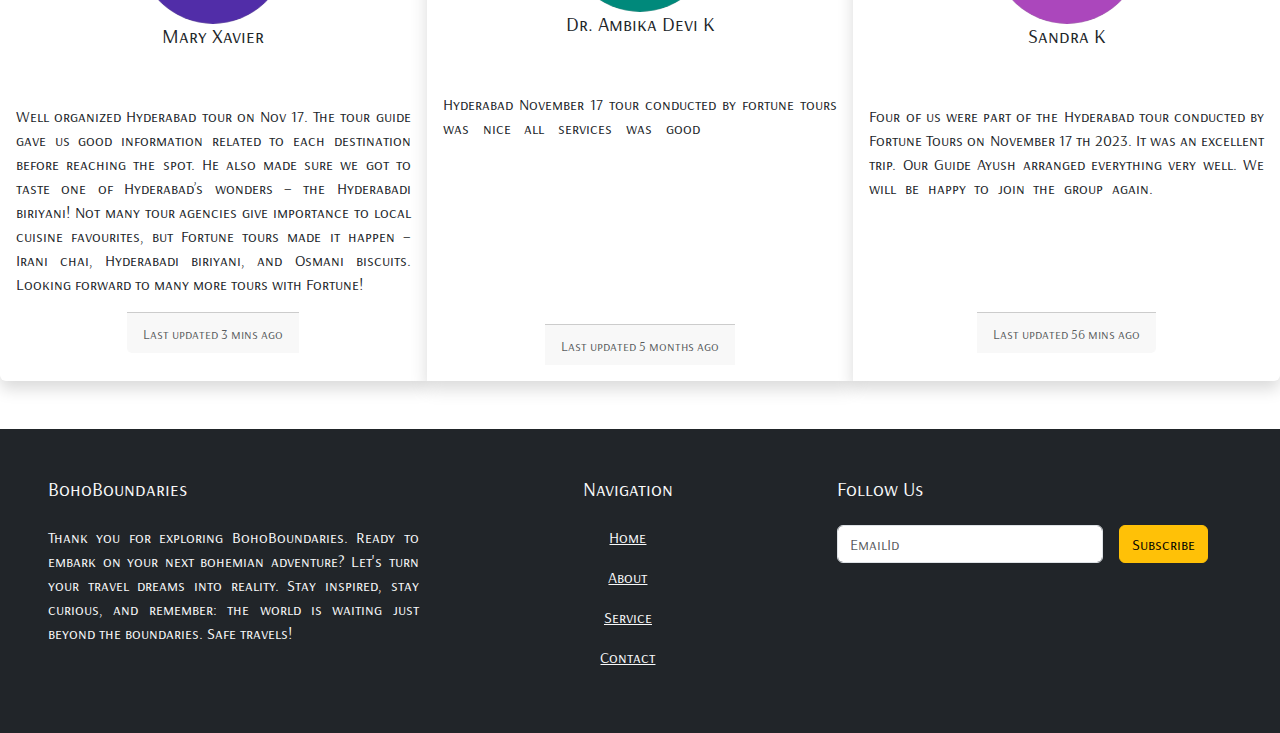
==== commit 21bb5b25: "travelwebsite" ====
--- a/index.html
+++ b/index.html
@@ -17,40 +17,40 @@
     <nav id="navbar" style="height: 100px; font-size: 30px; background-color: rgba(25, 10, 112, 0.947); display: flex; justify-content: center;" class="navbar navbar-expand-lg p-5 ml-5">
         <div class="container-fluid">
             <a class="navbar-brand" href="#"><img src="./4-creative-world-map-remake-removebg-preview.png" width="80px" height="80px" alt="no image" id="logo"></a>
-          <a class="navbar-brand" href="#"><b style="color: rgb(253, 0, 0); font-size: 30px;">Boho<span style="color: brown;">Boundaries</span></b></a>
+          <a class="navbar-brand" href="#"><b style="color: rgb(255, 255, 255); font-size: 30px;">BohoBoundaries</b></a>
           <button class="navbar-toggler" type="button" data-bs-toggle="collapse" data-bs-target="#navbarScroll" aria-controls="navbarScroll" aria-expanded="false" aria-label="Toggle navigation">
             <span class="navbar-toggler-icon"></span>
           </button>
           <div style="color: aliceblue;" class="collapse navbar-collapse" id="navbarScroll">
             <ul class="navbar-nav ms-auto my-2 my-lg-0 navbar-nav-scroll" style="--bs-scroll-height: 100px;">
-              <li class="nav-item" style="color: aliceblue;">
-                <a class="nav-link active" aria-current="page" href="#">ABOUT</a>
-              </li>
-              <li class="nav-item">
-                <a class="nav-link" href="#">DISCOVER</a>
-              </li>
-              <li class="nav-item">
-                <a class="nav-link" href="#">HOTELS</a>
-              </li>
-              <li class="nav-item">
-                <a class="nav-link" href="#">FLIGHTS</a>
-              </li>
-              <li class="nav-item">
-                <a class="nav-link" href="#">TRIPS</a>
-              </li>
-              <li class="nav-item">
-                <a class="nav-link" href="#">SIGN UP/IN</a>
+              <li class="nav-item" style="font-size: 25px; color: #ffffff;">
+                <a class="nav-link" href="#"><i class="fa-solid fa-eject fa-xs"></i><b> ABOUT</b></a>
+              </li>             
+              <li class="nav-item" style="font-size: 25px; color: #ffffff;">
+                <a class="nav-link" href="#"><i class="fa-solid fa-hotel fa-xs"></i><b> HOTELS</b></a>
+              </li>
+              <li class="nav-item" style="font-size: 25px; color: #ffffff;">
+                <a class="nav-link" href="#"><i class="fa-solid fa-plane-circle-check fa-xs"></i><b> FLIGHTS</b></a>
+              </li>
+              <li class="nav-item" style="font-size: 25px; color: #ffffff;">
+                <a class="nav-link" href="#"><i class="fa-solid fa-suitcase fa-xs"></i><b> TRIPS</b></a>
+              </li>
+              <li class="nav-item" style="font-size: 25px; color: #ffffff;">
+                <a class="nav-link" href="#"><i class="fa-solid fa-ship fa-xs"></i><b> CRUISES</b></a>
+              </li>
+              <li class="nav-item" style="font-size: 25px; color: #ffffff;">
+                <a class="nav-link" href="#"><i class="fa-brands fa-google fa-xs"></i><b> SIGN UP/IN</b></a>
               </li>
             </ul>
           </div>
         </div>
       </nav>
-        <div style="display: flex; justify-content: center;" id="main"><br><br><br><br><br><br><br><br>
+        <div class="pb-5" style="display: flex; justify-content: center;" id="main"><br><br><br><br><br><br><br><br>
             <div id="welcome">
-              <h1 style="display: flex; justify-content: center;">WELCOME TO</h1>
-               <h2 class="mt-1">BohoBoundaries</h2>
-               <h3><p style="font-size: 30px; display: flex; justify-content: center;">Discover the world, one unforgettable adventure at a time.</p></h3><br>
-               <button class="btn px-5 py-4" style="border-radius: none; font-size: 25px; color: #ffffff; background-color: #fffc3b;margin-left: 35%;" ><b>EXPLORE MORE</b></button>
+              <!-- <h1 style="display: flex; justify-content: center;">WELCOME TO</h1> -->
+               <h2 id="title">BohoBoundaries</h2>
+               <h3><p style="font-size: 40px; display: flex; justify-content: center;">  Discover the world, one unforgettable adventure at a time.</p></h3><br>
+               <button id="explore" class="btn px-5 py-4" style="border-radius: 4px; font-size: 25px; color: #000; color: #ffffff; background-color: #ffa008;margin-left: 35%;" ><b>EXPLORE MORE</b></button>
             </div> <br><br><br>
       </div><hr>
       <div><br>
@@ -62,13 +62,14 @@
             </div>
           </form><br><br>
         </div ><hr>
-        <div style="display: flex;justify-content: center;">
+       <!--  <div style="display: flex;justify-content: center;">
+            <h1 class="d-flex justify-content-md-center" style="font-size: 60px; text-decoration: none;"><b>BOOKINGS</b></h1><br>
             <a class="btn btn-primary" href="#" role="button">Link</a>
 <button class="btn btn-primary" type="submit">Button</button>
 <input class="btn btn-primary" type="button" value="Input">
 <input class="btn btn-primary" type="submit" value="Submit">
 <input class="btn btn-primary" type="reset" value="Reset">
-        </div>
+        </div> -->
       <!-- <div class="book"><br>
         <h1 class="d-flex justify-content-md-center" style="font-size: 60px; text-decoration: none;"><b>BOOKINGS</b></h1><br>
         <ul class="list-group list-group-horizontal d-flex justify-content-md-center" style="text-decoration: none;">
@@ -94,7 +95,7 @@
       </div> -->
         <div><br>
             <h1 class="d-flex justify-content-md-center" style="font-size: 60px;"><b>Explore Unique Tourism Gems Across The Globe</b></h1><br>
-            <div class="container-fluid border border-primary"> <!-- to remove space we change to ontainer fluid -->
+            <div class="container-fluid "> <!-- to remove space we change to ontainer fluid -->
                 <div id="carouselExampleCaptions" class="carousel slide" data-bs-ride="carousel">
                   <div class="carousel-indicators">
                     <button type="button" data-bs-target="#carouselExampleCaptions" data-bs-slide-to="0" class="active" aria-current="true" aria-label="Slide 1"></button>
@@ -108,36 +109,36 @@
                     <div class="carousel-item active">
                       <img src="./nyc.jpg"  alt="no image" width="100%" height="400px">
                       <div class="carousel-caption d-none d-md-block">
-                        <h5>NEW YORK CITY</h5>
-                        <p>The city that never sleeps, where dreams come true and every street has a story. Explore the iconic skyline, vibrant neighborhoods, and endless possibilities!</p>
+                        <h5 style="font-size: 50px;"><b>NEW YORK CITY</b></h5>
+                        <p style="font-size: 20px;">The city that never sleeps, where dreams come true and every street has a story. Explore the iconic skyline, vibrant neighborhoods, and endless possibilities!</p>
                       </div>
                     </div>
                     <div class="carousel-item active">
                         <img src="./taj.jpg"  alt="no image" width="100%" height="400px">
                         <div class="carousel-caption d-none d-md-block">
-                          <h5>DELHI</h5>
-                          <p>Where history meets modernity, and every corner tells a timeless tale!</p>
+                          <h5 style="font-size: 50px;"><b>DELHI</b></h5>
+                          <p style="font-size: 20px;">Where history meets modernity, and every corner tells a timeless tale!</p>
                         </div>
                       </div>
                       <div class="carousel-item active">
                         <img src="./gate.jpg"  alt="no image" width="100%" height="400px">
                         <div class="carousel-caption d-none d-md-block">
-                          <h5>MUMBAI</h5>
-                          <p>The city of dreams, where every street buzzes with life and endless possibilities await!</p>
+                          <h5 style="font-size: 50px;"><b>MUMBAI</b></h5>
+                          <p style="font-size: 20px;">The city of dreams, where every street buzzes with life and endless possibilities await!</p>
                         </div>
                       </div>
                     <div class="carousel-item">
-                      <img src="./pppp.jpg"  alt="no image" width="100%" height="400px">
+                      <img src="https://www.presetpro.com/wp-content/uploads/2019/01/HDR-Photography-Beautiful-Paris-Presetpro.com_.jpg"  alt="no image" width="100%" height="400px">
                       <div class="carousel-caption d-none d-md-block">
-                        <h5>PARIS</h5>
-                        <p>The City of Light, where romance, art, and history blend seamlessly. Stroll along the Seine, marvel at iconic landmarks, and savor the charm of every cobblestone street.</p>
+                        <h5 style="font-size: 50px;"><b>PARIS</b></h5>
+                        <p style="font-size: 20px;">The City of Light, where romance, art, and history blend seamlessly. Stroll along the Seine, marvel at iconic landmarks, and savor the charm of every cobblestone street.</p>
                       </div>
                     </div>
                     <div class="carousel-item">
                       <img src="./syyy.webp"  alt="no image" width="100%" height="400px">
                       <div class="carousel-caption d-none d-md-block">
-                        <h5>SYDNEY</h5>
-                        <p>Where stunning harbor views meet iconic landmarks. Dive into the vibrant culture, pristine beaches, and unforgettable adventures in Australia's dazzling gem!</p>
+                        <h5 style="font-size: 50px;"><b>SYDNEY</b></h5>
+                        <p style="font-size: 20px;">Where stunning harbor views meet iconic landmarks. Dive into the vibrant culture, pristine beaches, and unforgettable adventures in Australia's dazzling gem!</p>
                       </div>
                     </div>
                   </div>
@@ -153,11 +154,11 @@
                </div>
 
         </div><br><br><hr>
-        <div>
+        <div id="packages">
             <h1 class="d-flex justify-content-md-center" style="font-size: 50px;"><b>Captivating Tour Packages For Every Wanderlust</b></h1>
             <div class="row row-cols-1 row-cols-md-2 g-4 p-5">
                 <div class="col">
-                  <div class="card">
+                  <div class="cards">
                     <img src="https://www.travelandleisure.com/thmb/nDDNqO2EctQhiIfZrxeXTF47zhE=/1500x0/filters:no_upscale():max_bytes(150000):strip_icc()/TAL-koh-phi-phi-PLACESTHAILAND1023-09b9d347b3cd4844b4ae19e4e06a9a6d.jpg"  width="100%" height="300px" class="card-img-top" alt="...">
                     <div class="card-body">
                       <h5 class="card-title">TEMPTING THAILAND-2024</h5>
@@ -165,7 +166,7 @@
                   </div>
                 </div>
                 <div class="col">
-                  <div class="card">
+                  <div class="cards">
                     <img src="https://lp-cms-production.imgix.net/2021-04/shutterstockRF_1019924119.jpg"  width="100%" height="300px" class="card-img-top" alt="...">
                     <div class="card-body">
                       <h5 class="card-title">DELIGHTFUL VIETNAM-CAMBODIA</h5>
@@ -174,7 +175,7 @@
                   </div>
                 </div>
                 <div class="col">
-                  <div class="card">
+                  <div class="cards">
                     <img src="https://static.toiimg.com/thumb/msid-102933784,width-748,height-499,resizemode=4,imgsize-149868/.jpg"  width="100%" height="300px" class="card-img-top" alt="...">
                     <div class="card-body">
                       <h5 class="card-title">TREMENDOUS TURKEY</h5>
@@ -182,7 +183,7 @@
                   </div>
                 </div>
                 <div class="col">
-                  <div class="card">
+                  <div class="cards">
                     <img src="https://bharatjourneys.com/wp-content/uploads/2023/02/image-shim-manali.jpg" 
                     width="100%" height="300px" class="card-img-top" alt="...">
                     <div class="card-body">
@@ -198,9 +199,9 @@
         </div> -->
         <div class="container-dark d-flex justify-content-center align-items-center">
             <div class="row p-5" id="about">
-              <h1 class="mt-1 d-flex justify-content-center align-items-center">ABOUT</h1>
+              <h1 class="mt-1 d-flex justify-content-center align-items-center"><b>ABOUT</b></h1>
               <div id="hr" class="mt-1"></div>
-              <p class="mt-4 d-flex justify-content-center align-items-center" style="font-size: 20px; color: #061b2c;">BohoBoundaries</span>, your gateway to unique and soulful travel experiences. Embrace the freedom of bohemian adventures as we guide you to the world's hidden treasures. Discover vibrant cultures, breathtaking landscapes, and authentic local experiences tailored to your wanderlust. Join us on a journey beyond boundaries!</p><br><br>
+              <p class="mt-4 d-flex justify-content-center align-items-center" style="font-size: 25px; color: #000; color: #061b2c;">BohoBoundaries</span>, your gateway to unique and soulful travel experiences. Embrace the freedom of bohemian adventures as we guide you to the world's hidden treasures. Discover vibrant cultures, breathtaking landscapes, and authentic local experiences tailored to your wanderlust. Join us on a journey beyond boundaries!</p><br><br>
             </div>
           </div>
         </div>
@@ -307,7 +308,7 @@
         </div>
 </section>
 <div></div><hr>
-<h2 class="elementor-heading-title elementor-size-default d-flex justify-content-md-center p-3">HAPPY CUSTOMERS</h2>		</div>
+<h2 class="elementor-heading-title elementor-size-default d-flex justify-content-md-center p-3"><b>HAPPY CUSTOMERS</b></h2>		</div>
 <div class="card-group">
     <div class="card shadow d-flex justify-content-center align-items-center p-3" style="border: none;">
       <img src="./unnamed(2).png" class=" rounded-circle" alt="no image" width="150px" height="150px" class="card-img-top" alt="...">
--- a/style.css
+++ b/style.css
@@ -109,4 +109,45 @@
 }
 .checked{
     color: orange;
-}+}
+.nav-item a:hover{
+    filter: brightness(3);
+    transform: scale(1.11);
+}
+/* a:after{
+    content: "";
+    position: absolute;
+    background-color: red;
+    height: 3px;
+    width: 100%;
+    left: 0;
+    bottom: -10px;
+    transition: 0.3s;
+
+ }
+ a:hover:after{
+    width: 100%;
+
+ } */
+  #explore:hover{
+    filter: opacity(3);
+    transform: scale(1.03);
+  }
+  section:hover{
+    filter: drop-shadow(5);
+    transform: scale(1.09);
+
+  }
+  .cards:hover{
+    filter: opacity(3);
+    transform: scale(1.03);
+  }
+  /* #title:hover{
+    filter: brightness(3);
+    transform: scale(1.03);
+    
+  } */
+  .navbar-brand:hover{
+    filter: brightness(1);
+    transform: scale(1.03);
+  }